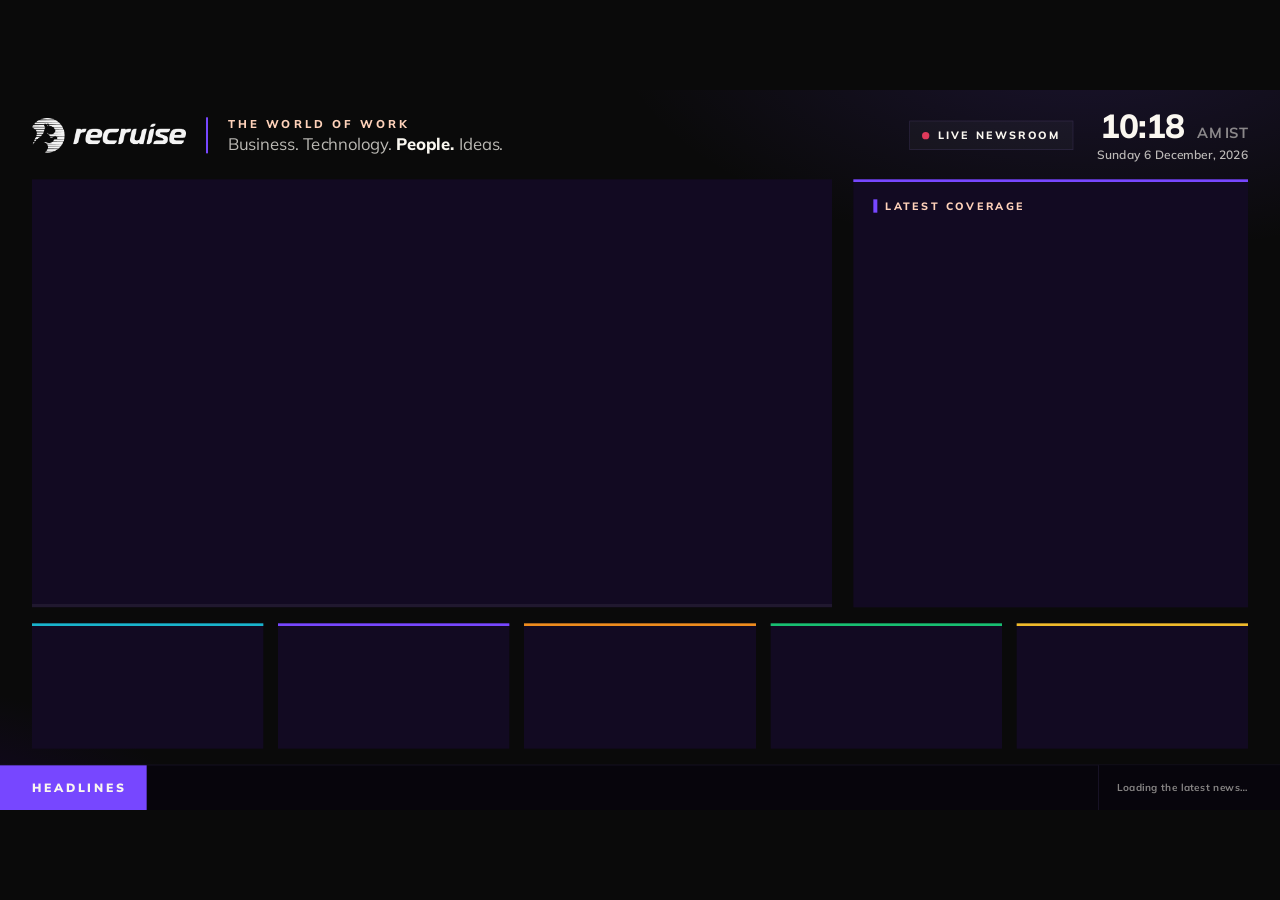
==== site/index.html @ 759eea37 "Recruise Live Newsroom Co-Authored-By: Claude Opus 5.5 <noreply@anthropic.com>" ====
<!doctype html>
<html lang="en">
<head>
<meta charset="utf-8">
<meta name="viewport" content="width=device-width, initial-scale=1">
<title>Recruise Live Newsroom</title>
<meta name="description" content="Recruise · The World of Work. Business. Technology. People. Ideas.">
<meta name="robots" content="noindex">
<meta name="referrer" content="no-referrer">
<link rel="icon" href="assets/mark_purple.png">
<link rel="preconnect" href="https://fonts.googleapis.com">
<link rel="preconnect" href="https://fonts.gstatic.com" crossorigin>
<link href="https://fonts.googleapis.com/css2?family=Mulish:ital,wght@0,400;0,600;0,700;0,800;0,900;1,700&display=swap" rel="stylesheet">
<link rel="stylesheet" href="style.css">
</head>
<body>
<div id="stage">

  <header class="top">
    <div class="brand">
      <img class="lockup" src="assets/lockup_white.png" alt="Recruise">
      <span class="rule"></span>
      <div class="theme">
        <div class="eyebrow">The World of Work</div>
        <div class="tagline">Business. Technology. <b>People.</b> Ideas.</div>
      </div>
    </div>
    <div class="now">
      <div class="live"><span class="dot"></span>LIVE NEWSROOM</div>
      <div class="clockwrap">
        <div id="clock">--:--</div>
        <div id="date"></div>
      </div>
    </div>
  </header>

  <main class="grid">
    <section class="feature" id="feature">
      <div class="f-slide" id="fA"></div>
      <div class="f-slide" id="fB"></div>
      <div class="f-progress"><span id="fBar"></span></div>
    </section>

    <aside class="latest">
      <div class="sec-head"><span class="pin"></span>Latest coverage</div>
      <div id="latestList" class="latest-list"></div>
    </aside>

    <section class="cards" id="cards"></section>
  </main>

  <footer class="ticker">
    <div class="t-label">HEADLINES</div>
    <div class="t-window"><div class="t-track" id="tTrack"></div></div>
    <div class="t-updated" id="updated">Connecting…</div>
  </footer>

</div>
<script src="app.js"></script>
</body>
</html>
---- site/style.css ----
/* Recruise Live Newsroom - built to Recruise Brand Guidelines v1.2
   Primary: Recruise Purple #7747FF, Deep Purple #26035D, Warm Tan #FFD2BA, Night #0A0A0A, Paper #FAF7F0
   Secondary palette used only for category status pins. Typeface: Mulish. */
:root {
  --purple: #7747FF;
  --purple-soft: #A58BFF;
  --deep: #26035D;
  --tan: #FFD2BA;
  --night: #0A0A0A;
  --paper: #FAF7F0;
  --ink-2: rgba(250, 247, 240, .74);
  --ink-3: rgba(250, 247, 240, .52);
  --panel: #120A22;
  --panel-2: #170D2C;
  --line: rgba(165, 139, 255, .16);
  --c-business: #2957E0;
  --c-tech: #19B4CC;
  --c-gcc: #7747FF;
  --c-talent: #ED8C1D;
  --c-startup: #18BF71;
  --c-curiosity: #EEBA2B;
  --c-recruise: #FFD2BA;
  --coral: #DF3A5B;
}
@media (prefers-color-scheme: dark) { :root:not([data-theme="light"]) { color-scheme: dark; } }
:root[data-theme="dark"] { color-scheme: dark; }

* { box-sizing: border-box; margin: 0; padding: 0; }
html, body { width: 100%; height: 100%; overflow: hidden; background: var(--night); }
body {
  font-family: "Mulish", "Segoe UI", system-ui, sans-serif;
  color: var(--paper);
  -webkit-font-smoothing: antialiased;
  cursor: none;
}

/* Fixed 1920x1080 canvas, scaled to fit any screen */
#stage {
  position: absolute; left: 50%; top: 50%;
  width: 1920px; height: 1080px;
  transform-origin: 50% 50%;
  background:
    radial-gradient(1200px 600px at 85% -10%, rgba(119, 71, 255, .16), transparent 60%),
    radial-gradient(900px 500px at -10% 110%, rgba(38, 3, 93, .55), transparent 60%),
    var(--night);
  overflow: hidden;
}

/* ---------- Header ---------- */
.top {
  position: absolute; left: 48px; right: 48px; top: 26px; height: 84px;
  display: flex; align-items: center; justify-content: space-between;
}
.brand { display: flex; align-items: center; gap: 30px; }
.lockup { height: 52px; width: auto; display: block; }
.rule { width: 3px; height: 54px; background: var(--purple); }
.eyebrow {
  font-weight: 800; font-size: 17px; letter-spacing: .26em; text-transform: uppercase; color: var(--tan);
}
.tagline { font-size: 25px; font-weight: 400; letter-spacing: -.01em; color: var(--ink-2); margin-top: 4px; }
.tagline b { color: var(--paper); font-weight: 800; }
.now { display: flex; align-items: center; gap: 36px; }
.live {
  display: flex; align-items: center; gap: 12px;
  font-weight: 800; font-size: 16px; letter-spacing: .2em; color: var(--paper);
  padding: 11px 18px; border: 1px solid var(--line); background: rgba(255, 255, 255, .03);
}
.live .dot { width: 11px; height: 11px; border-radius: 50%; background: var(--coral); animation: breathe 2.6s ease-in-out infinite; }
@keyframes breathe { 0%, 100% { opacity: 1; } 50% { opacity: .35; } }
.clockwrap { text-align: right; }
#clock { font-size: 50px; font-weight: 800; letter-spacing: -.03em; line-height: 1; font-variant-numeric: tabular-nums; }
#clock small { font-size: 22px; font-weight: 700; color: var(--ink-3); margin-left: 8px; letter-spacing: 0; }
#date { font-size: 18px; font-weight: 600; color: var(--ink-2); margin-top: 6px; }

/* ---------- Main grid ---------- */
.grid { position: absolute; left: 48px; right: 48px; top: 134px; bottom: 92px; }

.feature {
  position: absolute; left: 0; top: 0; width: 1200px; height: 642px;
  background: var(--panel); overflow: hidden;
}
.f-slide { position: absolute; inset: 0; opacity: 0; transition: opacity 1.1s ease; }
.f-slide.on { opacity: 1; }
.f-img { position: absolute; inset: 0; background-size: cover; background-position: center; transform: scale(1.02); }
.f-slide.on .f-img { animation: drift 22s ease-out forwards; }
@keyframes drift { from { transform: scale(1.02); } to { transform: scale(1.08); } }
.f-shade {
  position: absolute; inset: 0;
  background: linear-gradient(180deg, rgba(10,10,10,0) 25%, rgba(10,10,10,.55) 52%, rgba(10,10,10,.94) 82%, #0A0A0A 100%);
}
.f-text { position: absolute; left: 56px; right: 56px; bottom: 50px; }
.cat {
  display: inline-flex; align-items: center; gap: 12px;
  font-weight: 800; font-size: 16px; letter-spacing: .2em; text-transform: uppercase; color: var(--tan);
}
.cat .pin { width: 6px; height: 22px; background: var(--catc, var(--purple)); display: inline-block; }
.f-title {
  font-size: 56px; line-height: 1.08; font-weight: 800; letter-spacing: -.025em; margin-top: 18px;
  display: -webkit-box; -webkit-line-clamp: 3; -webkit-box-orient: vertical; overflow: hidden;
  text-wrap: balance;
}
.f-sum {
  font-size: 24px; line-height: 1.42; color: var(--ink-2); margin-top: 18px; max-width: 1020px;
  display: -webkit-box; -webkit-line-clamp: 2; -webkit-box-orient: vertical; overflow: hidden;
}
.meta { font-size: 19px; color: var(--ink-3); margin-top: 20px; font-weight: 600; }
.meta b { color: var(--paper); font-weight: 800; }
.meta .sep { margin: 0 10px; color: var(--purple-soft); }
.f-count {
  position: absolute; top: 30px; right: 34px; font-weight: 800; font-size: 16px; letter-spacing: .18em;
  color: var(--paper); background: rgba(10,10,10,.55); padding: 9px 14px; font-variant-numeric: tabular-nums;
}
.f-progress { position: absolute; left: 0; right: 0; bottom: 0; height: 5px; background: rgba(255,255,255,.06); z-index: 3; }
.f-progress span { display: block; height: 100%; width: 0; background: var(--purple); }

/* Branded art for stories without a photo */
.art {
  position: absolute; inset: 0; overflow: hidden;
  background: linear-gradient(115deg, #0A0A0A 0%, #26035D 55%, #7747FF 100%);
}
.art::before {
  content: ""; position: absolute; inset: -10%;
  background: repeating-linear-gradient(0deg, rgba(250,247,240,.07) 0 3px, transparent 3px 22px);
  -webkit-mask-image: linear-gradient(90deg, transparent 10%, #000 70%);
          mask-image: linear-gradient(90deg, transparent 10%, #000 70%);
}
.art .mark {
  position: absolute; right: 6%; top: 50%; height: 78%; transform: translateY(-58%); opacity: .14;
}
.art .art-cat {
  position: absolute; left: 7%; top: 14%; font-weight: 900; font-size: 20px; letter-spacing: .3em;
  text-transform: uppercase; color: var(--tan); opacity: .9;
}
.art.small .mark { height: 70%; opacity: .2; transform: translateY(-50%); right: 10%; }
.art.small .art-cat { display: none; }

/* ---------- Latest coverage ---------- */
.latest {
  position: absolute; left: 1232px; right: 0; top: 0; height: 642px;
  background: var(--panel); border-top: 4px solid var(--purple); padding: 26px 30px 10px;
}
.sec-head {
  display: flex; align-items: center; gap: 12px;
  font-weight: 800; font-size: 16px; letter-spacing: .22em; text-transform: uppercase; color: var(--tan);
}
.sec-head .pin { width: 6px; height: 20px; background: var(--purple); }
.latest-list { margin-top: 14px; transition: opacity .7s ease; }
.latest-list.fade { opacity: 0; }
.l-item { display: flex; gap: 22px; padding: 20px 0; border-bottom: 1px solid var(--line); height: 190px; }
.l-item:last-child { border-bottom: 0; }
.thumb { position: relative; width: 196px; height: 150px; flex: none; background: var(--panel-2) center/cover no-repeat; overflow: hidden; }
.l-body { min-width: 0; flex: 1; display: flex; flex-direction: column; overflow: hidden; }
.l-cat { font-weight: 800; font-size: 12.5px; letter-spacing: .18em; text-transform: uppercase; color: var(--catc); }
.l-title {
  font-size: 24px; line-height: 1.24; font-weight: 700; letter-spacing: -.01em; margin-top: 6px;
  display: -webkit-box; -webkit-line-clamp: 3; -webkit-box-orient: vertical; overflow: hidden;
}
.l-meta { font-size: 16px; color: var(--ink-3); margin-top: auto; padding-top: 6px; font-weight: 600; white-space: nowrap; overflow: hidden; text-overflow: ellipsis; }
.l-meta b { color: var(--ink-2); font-weight: 800; }

/* ---------- Intelligence cards ---------- */
.cards {
  position: absolute; left: 0; right: 0; top: 666px; bottom: 0;
  display: grid; grid-template-columns: repeat(5, 1fr); gap: 22px;
}
.card {
  position: relative; background: var(--panel); padding: 20px 22px 18px; overflow: hidden;
  border-top: 4px solid var(--catc);
}
.card .inner { position: absolute; inset: 20px 22px 18px; display: flex; flex-direction: column; transition: opacity .8s ease; }
.card .inner.fade { opacity: 0; }
.c-head { display: flex; justify-content: space-between; align-items: baseline; gap: 10px; white-space: nowrap; overflow: hidden; }
.c-row { display: flex; gap: 16px; margin-top: 12px; align-items: flex-start; }
.c-cat { font-weight: 800; font-size: 13.5px; letter-spacing: .17em; text-transform: uppercase; color: var(--catc); line-height: 1.3; }
.c-sub { color: var(--ink-3); letter-spacing: .12em; font-size: 12px; font-weight: 800; text-transform: uppercase; overflow: hidden; text-overflow: ellipsis; }
.c-thumb { position: relative; width: 88px; height: 88px; flex: none; background: var(--panel-2) center/cover no-repeat; overflow: hidden; }
.c-title {
  font-size: 20px; line-height: 1.24; font-weight: 700; letter-spacing: -.01em; min-width: 0;
  display: -webkit-box; -webkit-line-clamp: 3; -webkit-box-orient: vertical; overflow: hidden;
}
.c-meta { font-size: 14.5px; color: var(--ink-3); margin-top: auto; font-weight: 600; white-space: nowrap; overflow: hidden; text-overflow: ellipsis; }
.c-meta b { color: var(--ink-2); font-weight: 800; }

/* ---------- Ticker ---------- */
.ticker {
  position: absolute; left: 0; right: 0; bottom: 0; height: 68px;
  display: flex; align-items: stretch; background: #07050C; border-top: 1px solid var(--line);
}
.t-label {
  flex: none; display: flex; align-items: center; padding: 0 30px 0 48px;
  background: var(--purple); color: var(--paper); font-weight: 900; font-size: 18px; letter-spacing: .22em;
}
.t-window { position: relative; flex: 1; overflow: hidden; }
.t-track { position: absolute; top: 0; bottom: 0; left: 0; display: flex; align-items: center; white-space: nowrap; will-change: transform; }
.t-item { font-size: 23px; font-weight: 600; color: var(--paper); padding-right: 46px; display: inline-flex; align-items: center; }
.t-item .t-src { font-weight: 800; color: var(--tan); font-size: 16px; letter-spacing: .14em; text-transform: uppercase; margin-right: 14px; }
.t-item::before { content: ""; width: 5px; height: 22px; background: var(--catc, var(--purple)); margin-right: 18px; display: inline-block; }
.t-updated {
  flex: none; display: flex; align-items: center; padding: 0 48px 0 28px; font-size: 15px; font-weight: 700;
  color: var(--ink-3); letter-spacing: .04em; background: #07050C; border-left: 1px solid var(--line);
}
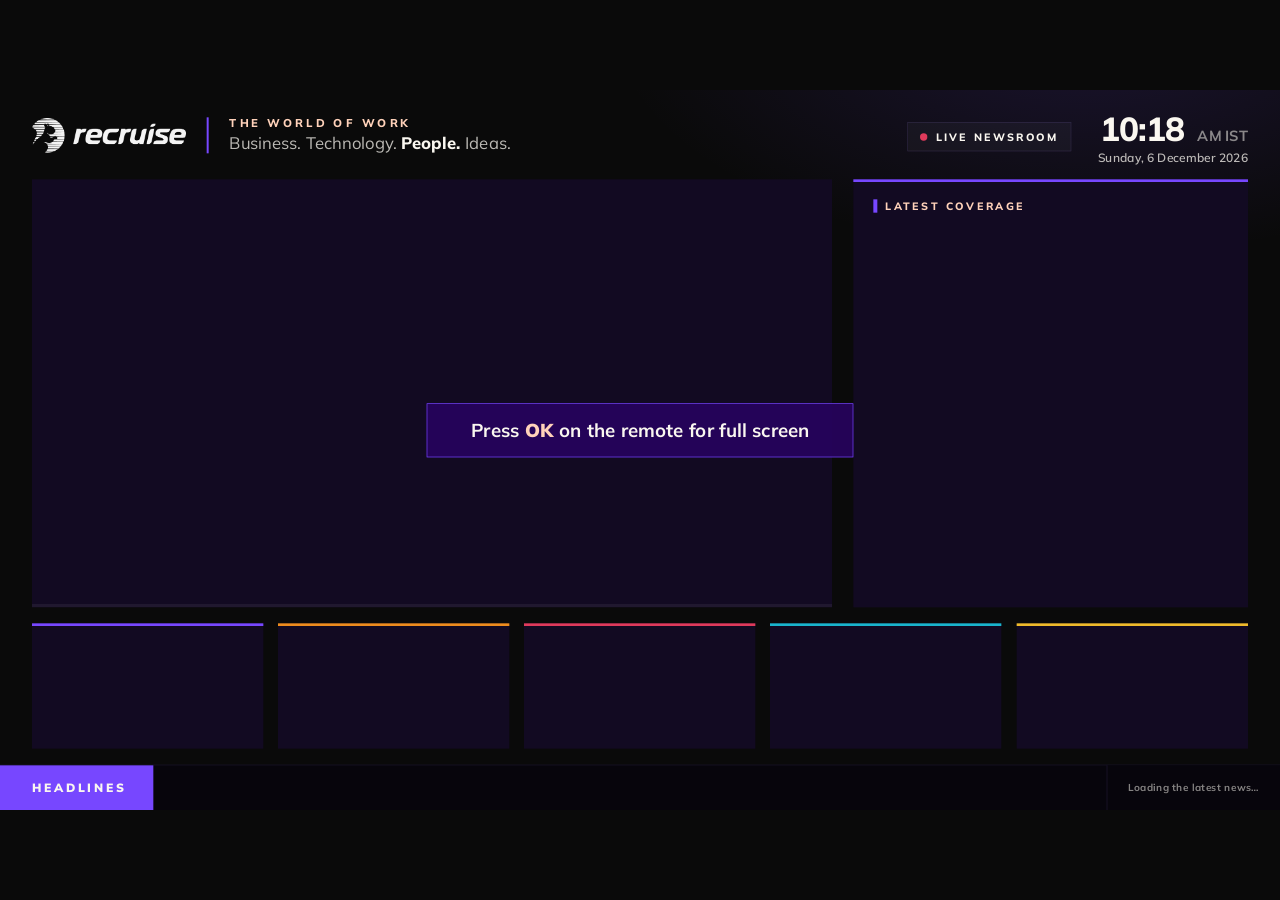
==== commit 87470258: "Press OK on the TV remote (or click) to go full screen, with a short on-screen hint Co-Authored-By: " ====
--- a/site/index.html
+++ b/site/index.html
@@ -55,6 +55,8 @@
     <div class="t-updated" id="updated">Connecting…</div>
   </footer>
 
+  <div class="fs-hint" id="fsHint">Press <b>OK</b> on the remote for full screen</div>
+
 </div>
 <script src="app.js"></script>
 </body>
--- a/site/style.css
+++ b/site/style.css
@@ -1,201 +1,194 @@
 /* Recruise Live Newsroom - built to Recruise Brand Guidelines v1.2
    Primary: Recruise Purple #7747FF, Deep Purple #26035D, Warm Tan #FFD2BA, Night #0A0A0A, Paper #FAF7F0
-   Secondary palette used only for category status pins. Typeface: Mulish. */
-:root {
-  --purple: #7747FF;
-  --purple-soft: #A58BFF;
-  --deep: #26035D;
-  --tan: #FFD2BA;
-  --night: #0A0A0A;
-  --paper: #FAF7F0;
-  --ink-2: rgba(250, 247, 240, .74);
-  --ink-3: rgba(250, 247, 240, .52);
-  --panel: #120A22;
-  --panel-2: #170D2C;
-  --line: rgba(165, 139, 255, .16);
-  --c-business: #2957E0;
-  --c-tech: #19B4CC;
-  --c-gcc: #7747FF;
-  --c-talent: #ED8C1D;
-  --c-startup: #18BF71;
-  --c-curiosity: #EEBA2B;
-  --c-recruise: #FFD2BA;
-  --coral: #DF3A5B;
-}
-@media (prefers-color-scheme: dark) { :root:not([data-theme="light"]) { color-scheme: dark; } }
-:root[data-theme="dark"] { color-scheme: dark; }
+   Secondary palette used only for category pins (set from app.js). Typeface: Mulish.
 
-* { box-sizing: border-box; margin: 0; padding: 0; }
-html, body { width: 100%; height: 100%; overflow: hidden; background: var(--night); }
+   TV-SAFE CSS: smart-TV browsers (e.g. older Samsung Tizen) are years behind desktop Chrome.
+   This file deliberately avoids CSS variables, `inset`, CSS grid, flex `gap` and two-position
+   gradient stops, and adds -webkit- prefixes. Colours are written out in full. */
+
+* { -webkit-box-sizing: border-box; box-sizing: border-box; margin: 0; padding: 0; }
+html, body { width: 100%; height: 100%; overflow: hidden; background: #0A0A0A; }
 body {
-  font-family: "Mulish", "Segoe UI", system-ui, sans-serif;
-  color: var(--paper);
+  font-family: "Mulish", "Segoe UI", Arial, sans-serif;
+  color: #FAF7F0;
   -webkit-font-smoothing: antialiased;
   cursor: none;
 }
 
-/* Fixed 1920x1080 canvas, scaled to fit any screen */
+/* Fixed 1920x1080 canvas, scaled to fit any screen (scale set by app.js) */
 #stage {
   position: absolute; left: 50%; top: 50%;
-  width: 1920px; height: 1080px;
-  transform-origin: 50% 50%;
-  background:
-    radial-gradient(1200px 600px at 85% -10%, rgba(119, 71, 255, .16), transparent 60%),
-    radial-gradient(900px 500px at -10% 110%, rgba(38, 3, 93, .55), transparent 60%),
-    var(--night);
+  width: 1920px; height: 1080px; margin-left: -960px; margin-top: -540px;
+  -webkit-transform-origin: 50% 50%; transform-origin: 50% 50%;
+  background-color: #0A0A0A;
+  background-image: -webkit-radial-gradient(85% -10%, 1200px 600px, rgba(119, 71, 255, .16), rgba(119, 71, 255, 0) 60%);
+  background-image: radial-gradient(1200px 600px at 85% -10%, rgba(119, 71, 255, .16), rgba(119, 71, 255, 0) 60%);
   overflow: hidden;
 }
 
 /* ---------- Header ---------- */
-.top {
-  position: absolute; left: 48px; right: 48px; top: 26px; height: 84px;
-  display: flex; align-items: center; justify-content: space-between;
+.top { position: absolute; left: 48px; right: 48px; top: 26px; height: 84px; }
+.brand { position: absolute; left: 0; top: 0; height: 84px; }
+.lockup { position: absolute; left: 0; top: 16px; height: 52px; width: auto; }
+.rule { position: absolute; left: 262px; top: 15px; width: 3px; height: 54px; background: #7747FF; }
+.theme { position: absolute; left: 296px; top: 12px; white-space: nowrap; }
+.eyebrow { font-weight: 800; font-size: 17px; letter-spacing: .26em; text-transform: uppercase; color: #FFD2BA; }
+.tagline { font-size: 25px; font-weight: 400; color: rgba(250, 247, 240, .74); margin-top: 4px; }
+.tagline b { color: #FAF7F0; font-weight: 800; }
+
+.now { position: absolute; right: 0; top: 0; height: 84px; white-space: nowrap; }
+.live {
+  display: inline-block; vertical-align: middle; margin-right: 36px;
+  font-weight: 800; font-size: 16px; letter-spacing: .2em; color: #FAF7F0;
+  padding: 11px 18px; border: 1px solid rgba(165, 139, 255, .16); background: rgba(255, 255, 255, .03);
 }
-.brand { display: flex; align-items: center; gap: 30px; }
-.lockup { height: 52px; width: auto; display: block; }
-.rule { width: 3px; height: 54px; background: var(--purple); }
-.eyebrow {
-  font-weight: 800; font-size: 17px; letter-spacing: .26em; text-transform: uppercase; color: var(--tan);
+.live .dot {
+  display: inline-block; vertical-align: middle; margin: -3px 12px 0 0;
+  width: 11px; height: 11px; border-radius: 50%; background: #DF3A5B;
+  -webkit-animation: breathe 2.6s ease-in-out infinite; animation: breathe 2.6s ease-in-out infinite;
 }
-.tagline { font-size: 25px; font-weight: 400; letter-spacing: -.01em; color: var(--ink-2); margin-top: 4px; }
-.tagline b { color: var(--paper); font-weight: 800; }
-.now { display: flex; align-items: center; gap: 36px; }
-.live {
-  display: flex; align-items: center; gap: 12px;
-  font-weight: 800; font-size: 16px; letter-spacing: .2em; color: var(--paper);
-  padding: 11px 18px; border: 1px solid var(--line); background: rgba(255, 255, 255, .03);
+@-webkit-keyframes breathe { 0%, 100% { opacity: 1; } 50% { opacity: .35; } }
+@keyframes breathe { 0%, 100% { opacity: 1; } 50% { opacity: .35; } }
+.clockwrap { display: inline-block; vertical-align: middle; text-align: right; padding-top: 8px; }
+#clock { font-size: 50px; font-weight: 800; letter-spacing: -.03em; line-height: 1; }
+#clock small { font-size: 22px; font-weight: 700; color: rgba(250, 247, 240, .52); margin-left: 8px; letter-spacing: 0; }
+#date { font-size: 18px; font-weight: 600; color: rgba(250, 247, 240, .74); margin-top: 6px; }
+
+/* ---------- Main area ---------- */
+.grid { position: absolute; left: 48px; top: 134px; width: 1824px; height: 854px; }
+
+.feature { position: absolute; left: 0; top: 0; width: 1200px; height: 642px; background: #120A22; overflow: hidden; }
+.f-slide {
+  position: absolute; left: 0; top: 0; width: 1200px; height: 642px; opacity: 0;
+  -webkit-transition: opacity 1.1s ease; transition: opacity 1.1s ease;
 }
-.live .dot { width: 11px; height: 11px; border-radius: 50%; background: var(--coral); animation: breathe 2.6s ease-in-out infinite; }
-@keyframes breathe { 0%, 100% { opacity: 1; } 50% { opacity: .35; } }
-.clockwrap { text-align: right; }
-#clock { font-size: 50px; font-weight: 800; letter-spacing: -.03em; line-height: 1; font-variant-numeric: tabular-nums; }
-#clock small { font-size: 22px; font-weight: 700; color: var(--ink-3); margin-left: 8px; letter-spacing: 0; }
-#date { font-size: 18px; font-weight: 600; color: var(--ink-2); margin-top: 6px; }
-
-/* ---------- Main grid ---------- */
-.grid { position: absolute; left: 48px; right: 48px; top: 134px; bottom: 92px; }
-
-.feature {
-  position: absolute; left: 0; top: 0; width: 1200px; height: 642px;
-  background: var(--panel); overflow: hidden;
+.f-slide.on { opacity: 1; }
+.f-img {
+  position: absolute; left: 0; top: 0; width: 100%; height: 100%;
+  background-size: cover; background-position: center center; background-repeat: no-repeat;
 }
-.f-slide { position: absolute; inset: 0; opacity: 0; transition: opacity 1.1s ease; }
-.f-slide.on { opacity: 1; }
-.f-img { position: absolute; inset: 0; background-size: cover; background-position: center; transform: scale(1.02); }
-.f-slide.on .f-img { animation: drift 22s ease-out forwards; }
-@keyframes drift { from { transform: scale(1.02); } to { transform: scale(1.08); } }
 .f-shade {
-  position: absolute; inset: 0;
-  background: linear-gradient(180deg, rgba(10,10,10,0) 25%, rgba(10,10,10,.55) 52%, rgba(10,10,10,.94) 82%, #0A0A0A 100%);
+  position: absolute; left: 0; top: 0; width: 100%; height: 100%;
+  background: -webkit-linear-gradient(top, rgba(10,10,10,0) 25%, rgba(10,10,10,.55) 52%, rgba(10,10,10,.94) 82%, #0A0A0A 100%);
+  background: linear-gradient(to bottom, rgba(10,10,10,0) 25%, rgba(10,10,10,.55) 52%, rgba(10,10,10,.94) 82%, #0A0A0A 100%);
 }
 .f-text { position: absolute; left: 56px; right: 56px; bottom: 50px; }
-.cat {
-  display: inline-flex; align-items: center; gap: 12px;
-  font-weight: 800; font-size: 16px; letter-spacing: .2em; text-transform: uppercase; color: var(--tan);
-}
-.cat .pin { width: 6px; height: 22px; background: var(--catc, var(--purple)); display: inline-block; }
+.cat { font-weight: 800; font-size: 16px; letter-spacing: .2em; text-transform: uppercase; color: #FFD2BA; }
+.pin { display: inline-block; vertical-align: middle; width: 6px; height: 22px; background: #7747FF; margin: -4px 12px 0 0; }
 .f-title {
-  font-size: 56px; line-height: 1.08; font-weight: 800; letter-spacing: -.025em; margin-top: 18px;
-  display: -webkit-box; -webkit-line-clamp: 3; -webkit-box-orient: vertical; overflow: hidden;
-  text-wrap: balance;
+  font-size: 56px; line-height: 1.08; font-weight: 800; letter-spacing: -.025em; margin-top: 18px; color: #FAF7F0;
+  display: -webkit-box; -webkit-line-clamp: 3; -webkit-box-orient: vertical; overflow: hidden; max-height: 182px;
 }
 .f-sum {
-  font-size: 24px; line-height: 1.42; color: var(--ink-2); margin-top: 18px; max-width: 1020px;
-  display: -webkit-box; -webkit-line-clamp: 2; -webkit-box-orient: vertical; overflow: hidden;
+  font-size: 24px; line-height: 1.42; color: rgba(250, 247, 240, .74); margin-top: 18px; max-width: 1020px;
+  display: -webkit-box; -webkit-line-clamp: 2; -webkit-box-orient: vertical; overflow: hidden; max-height: 69px;
 }
-.meta { font-size: 19px; color: var(--ink-3); margin-top: 20px; font-weight: 600; }
-.meta b { color: var(--paper); font-weight: 800; }
-.meta .sep { margin: 0 10px; color: var(--purple-soft); }
-.f-count {
-  position: absolute; top: 30px; right: 34px; font-weight: 800; font-size: 16px; letter-spacing: .18em;
-  color: var(--paper); background: rgba(10,10,10,.55); padding: 9px 14px; font-variant-numeric: tabular-nums;
-}
+.meta { font-size: 19px; color: rgba(250, 247, 240, .52); margin-top: 20px; font-weight: 600; }
+.meta b { color: #FAF7F0; font-weight: 800; }
+.meta .sep { margin: 0 10px; color: #A58BFF; }
 .f-progress { position: absolute; left: 0; right: 0; bottom: 0; height: 5px; background: rgba(255,255,255,.06); z-index: 3; }
-.f-progress span { display: block; height: 100%; width: 0; background: var(--purple); }
+.f-progress span { display: block; height: 100%; width: 0; background: #7747FF; }
 
 /* Branded art for stories without a photo */
 .art {
-  position: absolute; inset: 0; overflow: hidden;
-  background: linear-gradient(115deg, #0A0A0A 0%, #26035D 55%, #7747FF 100%);
+  position: absolute; left: 0; top: 0; width: 100%; height: 100%; overflow: hidden;
+  background-color: #26035D;
+  background-image: -webkit-linear-gradient(-25deg, #0A0A0A 0%, #26035D 55%, #7747FF 100%);
+  background-image: linear-gradient(115deg, #0A0A0A 0%, #26035D 55%, #7747FF 100%);
 }
-.art::before {
-  content: ""; position: absolute; inset: -10%;
-  background: repeating-linear-gradient(0deg, rgba(250,247,240,.07) 0 3px, transparent 3px 22px);
-  -webkit-mask-image: linear-gradient(90deg, transparent 10%, #000 70%);
-          mask-image: linear-gradient(90deg, transparent 10%, #000 70%);
+.art .lines {
+  position: absolute; left: 0; top: 0; width: 100%; height: 100%; opacity: .55;
+  background-image: -webkit-repeating-linear-gradient(top, rgba(250,247,240,.08) 0px, rgba(250,247,240,.08) 3px, rgba(250,247,240,0) 3px, rgba(250,247,240,0) 22px);
+  background-image: repeating-linear-gradient(to bottom, rgba(250,247,240,.08) 0px, rgba(250,247,240,.08) 3px, rgba(250,247,240,0) 3px, rgba(250,247,240,0) 22px);
 }
-.art .mark {
-  position: absolute; right: 6%; top: 50%; height: 78%; transform: translateY(-58%); opacity: .14;
-}
+.art .mark { position: absolute; right: 6%; top: 8%; height: 78%; opacity: .14; }
 .art .art-cat {
   position: absolute; left: 7%; top: 14%; font-weight: 900; font-size: 20px; letter-spacing: .3em;
-  text-transform: uppercase; color: var(--tan); opacity: .9;
+  text-transform: uppercase; color: #FFD2BA; opacity: .9;
 }
-.art.small .mark { height: 70%; opacity: .2; transform: translateY(-50%); right: 10%; }
+.art.small .mark { height: 70%; top: 15%; right: 12%; opacity: .2; }
 .art.small .art-cat { display: none; }
 
 /* ---------- Latest coverage ---------- */
 .latest {
-  position: absolute; left: 1232px; right: 0; top: 0; height: 642px;
-  background: var(--panel); border-top: 4px solid var(--purple); padding: 26px 30px 10px;
+  position: absolute; left: 1232px; top: 0; width: 592px; height: 642px;
+  background: #120A22; border-top: 4px solid #7747FF; padding: 26px 30px 10px;
 }
-.sec-head {
-  display: flex; align-items: center; gap: 12px;
-  font-weight: 800; font-size: 16px; letter-spacing: .22em; text-transform: uppercase; color: var(--tan);
+.sec-head { font-weight: 800; font-size: 16px; letter-spacing: .22em; text-transform: uppercase; color: #FFD2BA; }
+.sec-head .pin { height: 20px; }
+.latest-list { margin-top: 14px; -webkit-transition: opacity .7s ease; transition: opacity .7s ease; }
+.latest-list.fade { opacity: 0; }
+.l-item { position: relative; height: 190px; border-bottom: 1px solid rgba(165, 139, 255, .16); }
+.l-item.last { border-bottom: 0; }
+.thumb {
+  position: absolute; left: 0; top: 20px; width: 196px; height: 150px; overflow: hidden;
+  background-color: #170D2C; background-size: cover; background-position: center center; background-repeat: no-repeat;
 }
-.sec-head .pin { width: 6px; height: 20px; background: var(--purple); }
-.latest-list { margin-top: 14px; transition: opacity .7s ease; }
-.latest-list.fade { opacity: 0; }
-.l-item { display: flex; gap: 22px; padding: 20px 0; border-bottom: 1px solid var(--line); height: 190px; }
-.l-item:last-child { border-bottom: 0; }
-.thumb { position: relative; width: 196px; height: 150px; flex: none; background: var(--panel-2) center/cover no-repeat; overflow: hidden; }
-.l-body { min-width: 0; flex: 1; display: flex; flex-direction: column; overflow: hidden; }
-.l-cat { font-weight: 800; font-size: 12.5px; letter-spacing: .18em; text-transform: uppercase; color: var(--catc); }
+.l-body { position: absolute; left: 218px; right: 0; top: 20px; height: 150px; overflow: hidden; }
+.l-cat { font-weight: 800; font-size: 12.5px; letter-spacing: .18em; text-transform: uppercase; color: #A58BFF; }
 .l-title {
-  font-size: 24px; line-height: 1.24; font-weight: 700; letter-spacing: -.01em; margin-top: 6px;
-  display: -webkit-box; -webkit-line-clamp: 3; -webkit-box-orient: vertical; overflow: hidden;
+  font-size: 24px; line-height: 1.24; font-weight: 700; margin-top: 6px; color: #FAF7F0;
+  display: -webkit-box; -webkit-line-clamp: 3; -webkit-box-orient: vertical; overflow: hidden; max-height: 90px;
 }
-.l-meta { font-size: 16px; color: var(--ink-3); margin-top: auto; padding-top: 6px; font-weight: 600; white-space: nowrap; overflow: hidden; text-overflow: ellipsis; }
-.l-meta b { color: var(--ink-2); font-weight: 800; }
+.l-meta {
+  position: absolute; left: 0; right: 0; bottom: 0;
+  font-size: 16px; color: rgba(250, 247, 240, .52); font-weight: 600; white-space: nowrap; overflow: hidden; text-overflow: ellipsis;
+}
+.l-meta b { color: rgba(250, 247, 240, .74); font-weight: 800; }
 
-/* ---------- Intelligence cards ---------- */
-.cards {
-  position: absolute; left: 0; right: 0; top: 666px; bottom: 0;
-  display: grid; grid-template-columns: repeat(5, 1fr); gap: 22px;
+/* ---------- Intelligence cards (5 across, fixed positions) ---------- */
+.cards { position: absolute; left: 0; top: 666px; width: 1824px; height: 188px; }
+.card {
+  position: absolute; top: 0; width: 347px; height: 188px; overflow: hidden;
+  background: #120A22; border-top: 4px solid #7747FF;
 }
-.card {
-  position: relative; background: var(--panel); padding: 20px 22px 18px; overflow: hidden;
-  border-top: 4px solid var(--catc);
+#card0 { left: 0; } #card1 { left: 369px; } #card2 { left: 738px; } #card3 { left: 1107px; } #card4 { left: 1477px; }
+.card .inner {
+  position: absolute; left: 22px; right: 22px; top: 18px; bottom: 16px;
+  -webkit-transition: opacity .8s ease; transition: opacity .8s ease;
 }
-.card .inner { position: absolute; inset: 20px 22px 18px; display: flex; flex-direction: column; transition: opacity .8s ease; }
 .card .inner.fade { opacity: 0; }
-.c-head { display: flex; justify-content: space-between; align-items: baseline; gap: 10px; white-space: nowrap; overflow: hidden; }
-.c-row { display: flex; gap: 16px; margin-top: 12px; align-items: flex-start; }
-.c-cat { font-weight: 800; font-size: 13.5px; letter-spacing: .17em; text-transform: uppercase; color: var(--catc); line-height: 1.3; }
-.c-sub { color: var(--ink-3); letter-spacing: .12em; font-size: 12px; font-weight: 800; text-transform: uppercase; overflow: hidden; text-overflow: ellipsis; }
-.c-thumb { position: relative; width: 88px; height: 88px; flex: none; background: var(--panel-2) center/cover no-repeat; overflow: hidden; }
+.c-head { white-space: nowrap; overflow: hidden; text-overflow: ellipsis; height: 20px; }
+.c-cat { display: inline; font-weight: 800; font-size: 13.5px; letter-spacing: .17em; text-transform: uppercase; color: #A58BFF; }
+.c-sub { margin-left: 10px; color: rgba(250, 247, 240, .52); letter-spacing: .12em; font-size: 12px; font-weight: 800; text-transform: uppercase; }
+.c-row { position: absolute; left: 0; right: 0; top: 30px; height: 90px; }
+.c-thumb {
+  position: absolute; left: 0; top: 0; width: 88px; height: 88px; overflow: hidden;
+  background-color: #170D2C; background-size: cover; background-position: center center; background-repeat: no-repeat;
+}
 .c-title {
-  font-size: 20px; line-height: 1.24; font-weight: 700; letter-spacing: -.01em; min-width: 0;
-  display: -webkit-box; -webkit-line-clamp: 3; -webkit-box-orient: vertical; overflow: hidden;
+  position: absolute; left: 104px; right: 0; top: 0;
+  font-size: 20px; line-height: 1.24; font-weight: 700; color: #FAF7F0;
+  display: -webkit-box; -webkit-line-clamp: 3; -webkit-box-orient: vertical; overflow: hidden; max-height: 75px;
 }
-.c-meta { font-size: 14.5px; color: var(--ink-3); margin-top: auto; font-weight: 600; white-space: nowrap; overflow: hidden; text-overflow: ellipsis; }
-.c-meta b { color: var(--ink-2); font-weight: 800; }
+.c-meta {
+  position: absolute; left: 0; right: 0; bottom: 0;
+  font-size: 14.5px; color: rgba(250, 247, 240, .52); font-weight: 600; white-space: nowrap; overflow: hidden; text-overflow: ellipsis;
+}
+.c-meta b { color: rgba(250, 247, 240, .74); font-weight: 800; }
 
 /* ---------- Ticker ---------- */
-.ticker {
-  position: absolute; left: 0; right: 0; bottom: 0; height: 68px;
-  display: flex; align-items: stretch; background: #07050C; border-top: 1px solid var(--line);
+.ticker { position: absolute; left: 0; right: 0; bottom: 0; height: 68px; background: #07050C; border-top: 1px solid rgba(165, 139, 255, .16); }
+.t-label {
+  position: absolute; left: 0; top: 0; height: 68px; width: 230px; line-height: 68px; padding-left: 48px;
+  background: #7747FF; color: #FAF7F0; font-weight: 900; font-size: 18px; letter-spacing: .22em;
 }
-.t-label {
-  flex: none; display: flex; align-items: center; padding: 0 30px 0 48px;
-  background: var(--purple); color: var(--paper); font-weight: 900; font-size: 18px; letter-spacing: .22em;
+.t-window { position: absolute; left: 230px; right: 260px; top: 0; height: 68px; overflow: hidden; }
+.t-track { position: absolute; top: 0; left: 0; height: 68px; line-height: 68px; white-space: nowrap; }
+.t-item { display: inline-block; font-size: 23px; font-weight: 600; color: #FAF7F0; padding-right: 46px; }
+.t-item .pin { width: 5px; height: 22px; margin: -5px 18px 0 0; }
+.t-item .t-src { font-weight: 800; color: #FFD2BA; font-size: 16px; letter-spacing: .14em; text-transform: uppercase; margin-right: 14px; }
+.t-updated {
+  position: absolute; right: 0; top: 0; width: 260px; height: 68px; line-height: 68px; padding: 0 28px; text-align: center;
+  font-size: 15px; font-weight: 700; color: rgba(250, 247, 240, .52); letter-spacing: .04em;
+  background: #07050C; border-left: 1px solid rgba(165, 139, 255, .16); white-space: nowrap;
 }
-.t-window { position: relative; flex: 1; overflow: hidden; }
-.t-track { position: absolute; top: 0; bottom: 0; left: 0; display: flex; align-items: center; white-space: nowrap; will-change: transform; }
-.t-item { font-size: 23px; font-weight: 600; color: var(--paper); padding-right: 46px; display: inline-flex; align-items: center; }
-.t-item .t-src { font-weight: 800; color: var(--tan); font-size: 16px; letter-spacing: .14em; text-transform: uppercase; margin-right: 14px; }
-.t-item::before { content: ""; width: 5px; height: 22px; background: var(--catc, var(--purple)); margin-right: 18px; display: inline-block; }
-.t-updated {
-  flex: none; display: flex; align-items: center; padding: 0 48px 0 28px; font-size: 15px; font-weight: 700;
-  color: var(--ink-3); letter-spacing: .04em; background: #07050C; border-left: 1px solid var(--line);
+
+/* "Press OK for full screen" hint: shown for a few seconds on open, then fades */
+.fs-hint {
+  position: absolute; left: 50%; top: 470px; width: 640px; margin-left: -320px; z-index: 10;
+  padding: 22px 28px; text-align: center; font-size: 28px; font-weight: 700; color: #FAF7F0;
+  background: rgba(38, 3, 93, .92); border: 1px solid #7747FF; opacity: 0;
+  -webkit-transition: opacity .8s ease; transition: opacity .8s ease;
 }
+.fs-hint b { color: #FFD2BA; font-weight: 900; }
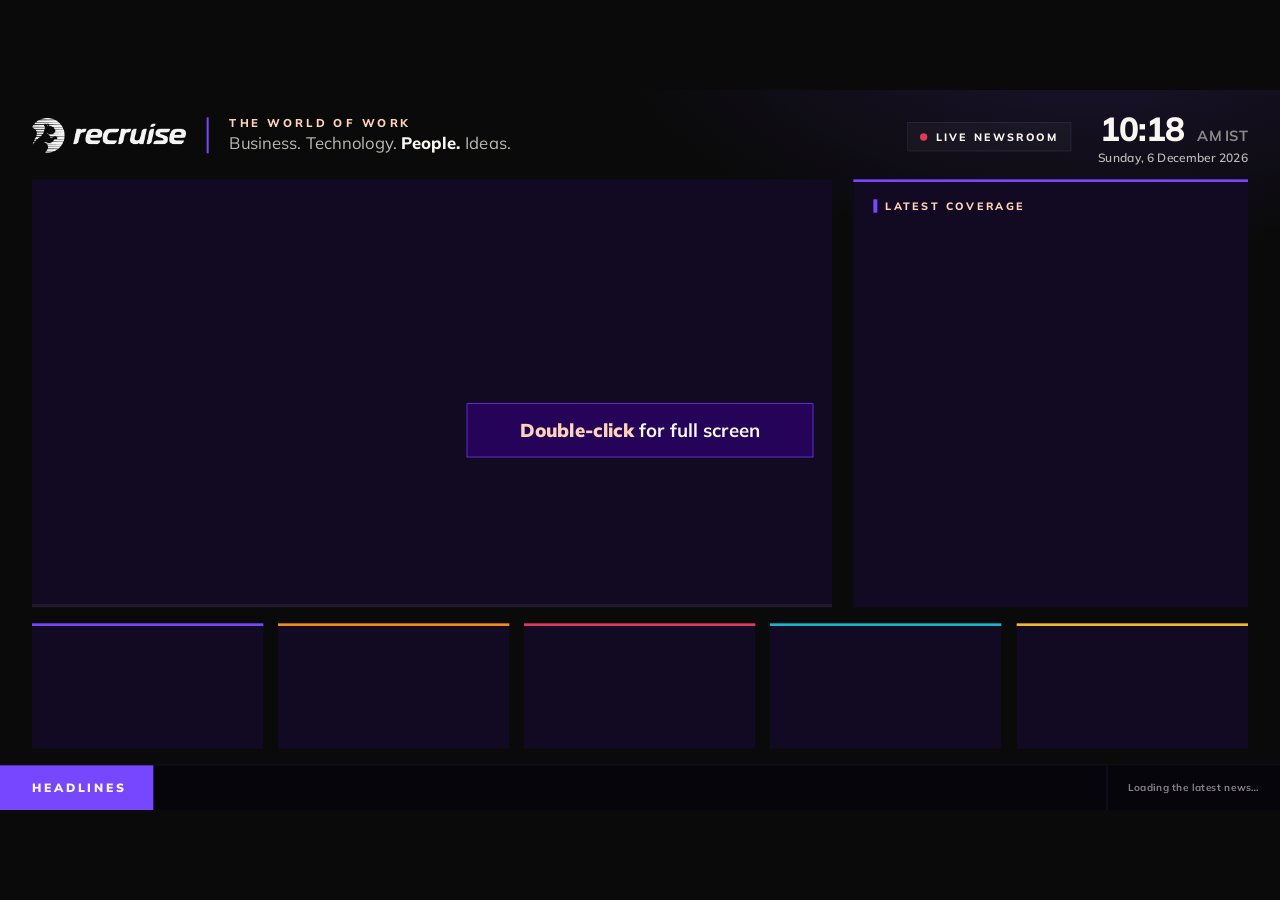
==== commit 1babfb83: "Full-screen hint: 'Double-click for full screen' (works on laptops and TVs) Co-Authored-By: Claude O" ====
--- a/site/index.html
+++ b/site/index.html
@@ -11,7 +11,7 @@
 <link rel="preconnect" href="https://fonts.googleapis.com">
 <link rel="preconnect" href="https://fonts.gstatic.com" crossorigin>
 <link href="https://fonts.googleapis.com/css2?family=Mulish:ital,wght@0,400;0,600;0,700;0,800;0,900;1,700&display=swap" rel="stylesheet">
-<link rel="stylesheet" href="style.css">
+<link rel="stylesheet" href="style.css?v=dev">
 </head>
 <body>
 <div id="stage">
@@ -55,9 +55,9 @@
     <div class="t-updated" id="updated">Connecting…</div>
   </footer>
 
-  <div class="fs-hint" id="fsHint">Press <b>OK</b> on the remote for full screen</div>
+  <div class="fs-hint" id="fsHint"><b>Double-click</b> for full screen</div>
 
 </div>
-<script src="app.js"></script>
+<script src="app.js?v=dev"></script>
 </body>
 </html>
--- a/site/style.css
+++ b/site/style.css
@@ -186,7 +186,7 @@
 
 /* "Press OK for full screen" hint: shown for a few seconds on open, then fades */
 .fs-hint {
-  position: absolute; left: 50%; top: 470px; width: 640px; margin-left: -320px; z-index: 10;
+  position: absolute; left: 50%; top: 470px; width: 520px; margin-left: -260px; z-index: 10;
   padding: 22px 28px; text-align: center; font-size: 28px; font-weight: 700; color: #FAF7F0;
   background: rgba(38, 3, 93, .92); border: 1px solid #7747FF; opacity: 0;
   -webkit-transition: opacity .8s ease; transition: opacity .8s ease;
